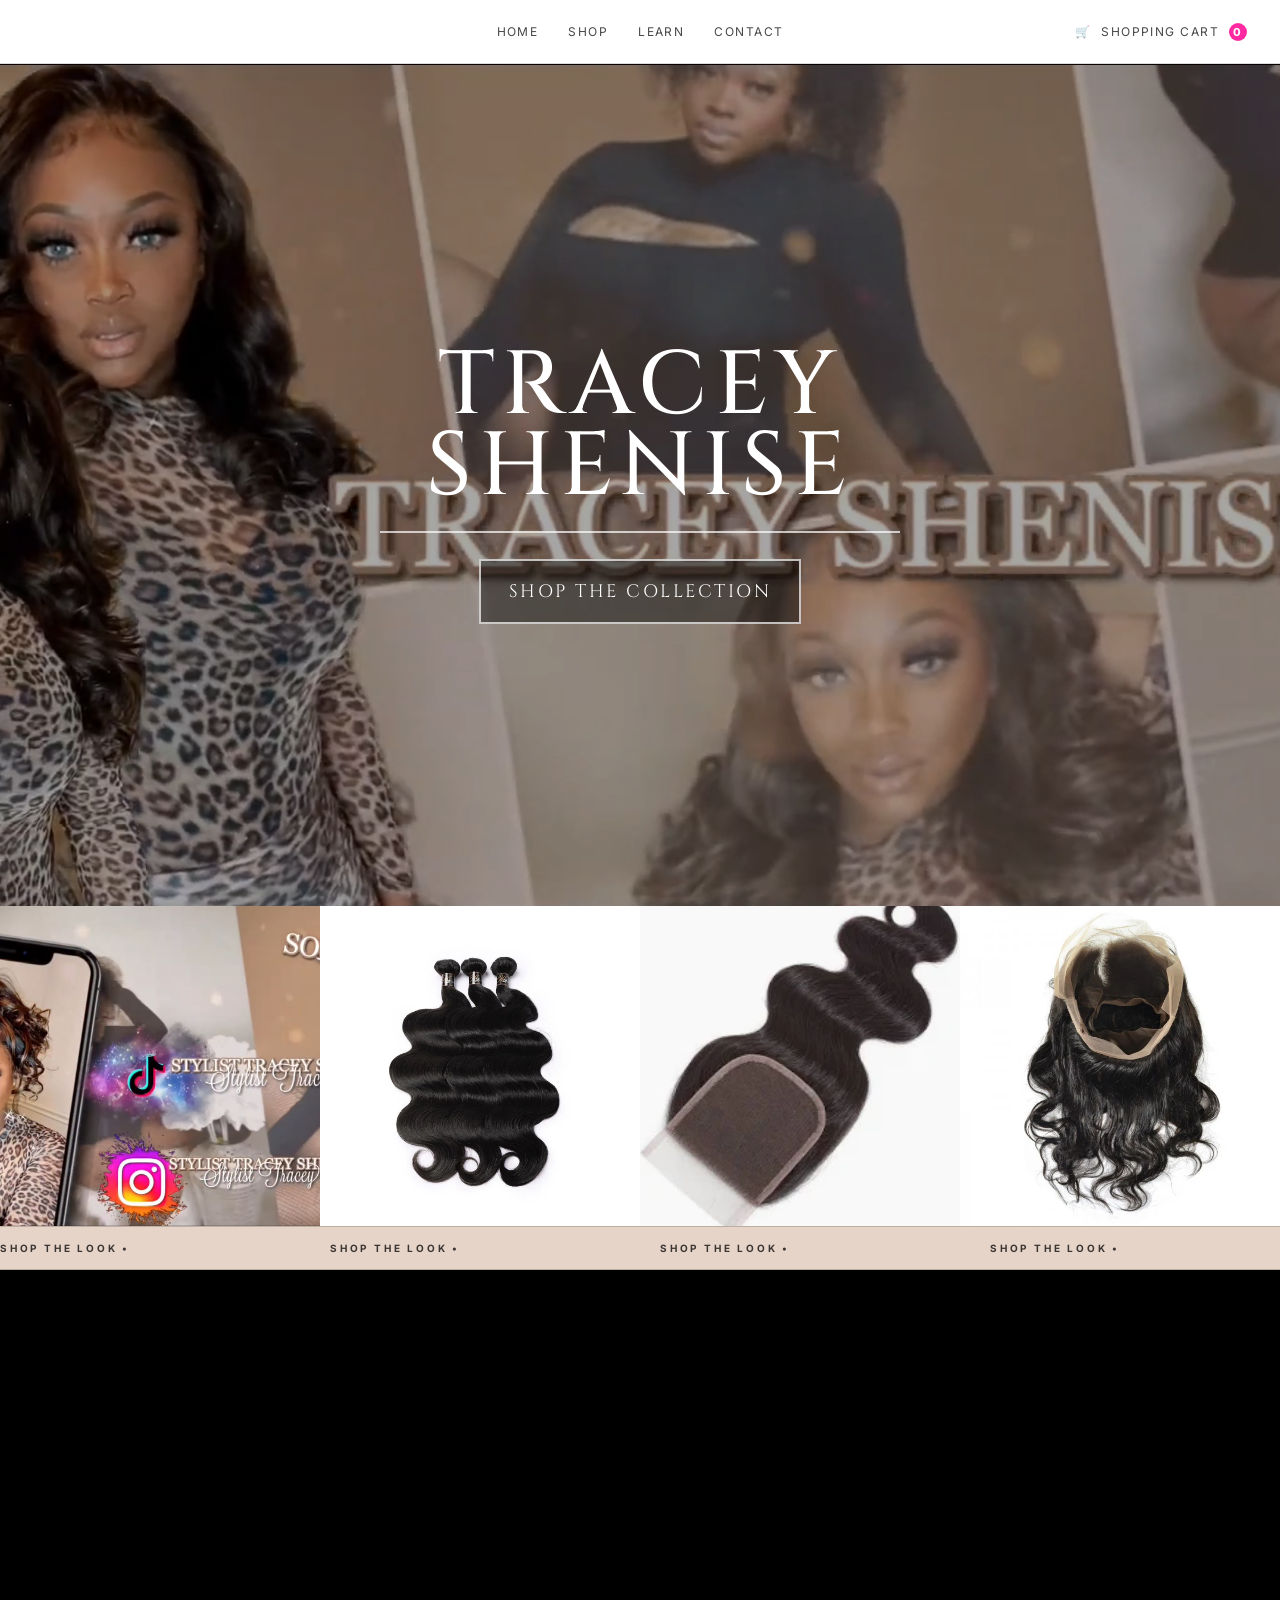
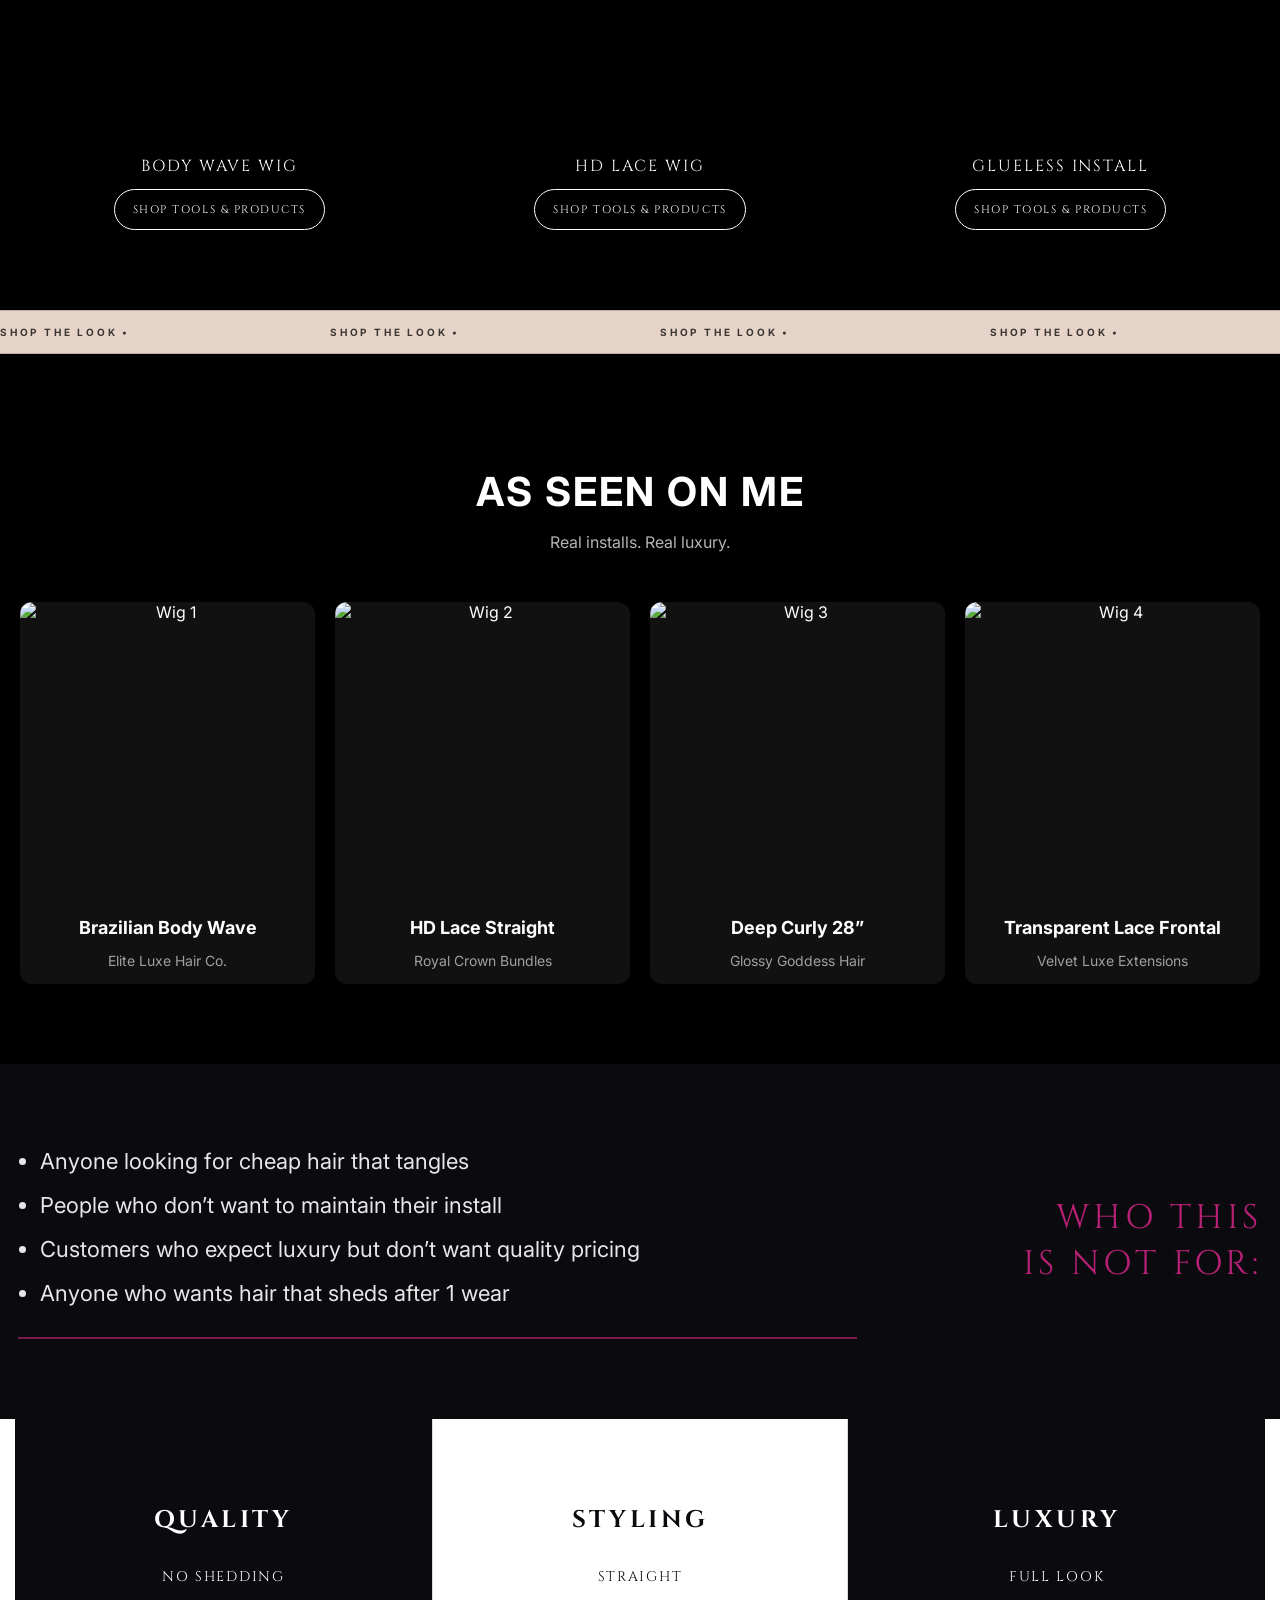
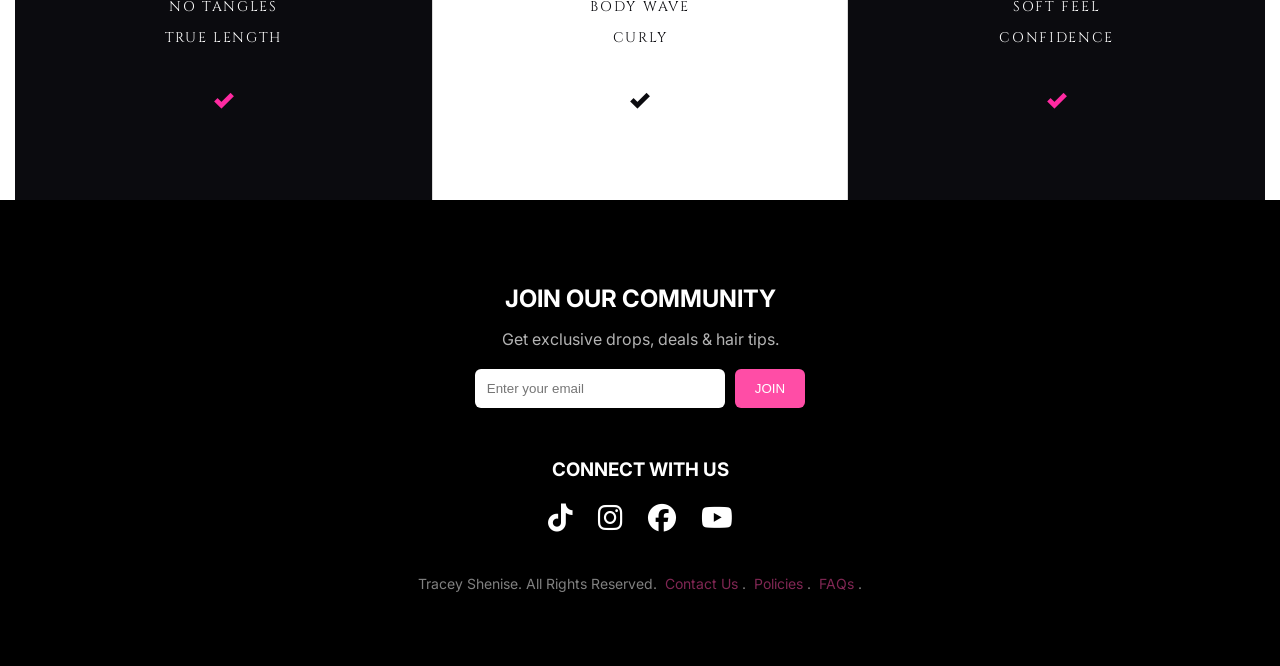
==== index.html @ 57e6d3df "Initial commit" ====
<!DOCTYPE html>
<html lang="en">
  <head>
    <meta charset="UTF-8" />
    <meta name="viewport" content="width=device-width, initial-scale=1.0" />
    <title>Tracey Shenise</title>

    <!-- Luxury fonts -->
    <link rel="preconnect" href="https://fonts.googleapis.com" />
    <link rel="preconnect" href="https://fonts.gstatic.com" crossorigin />
    <link
      href="https://fonts.googleapis.com/css2?family=Cinzel:wght@400;500;600;700&family=Inter:wght@300;400;500;600;700&display=swap"
      rel="stylesheet"
    />
    <link
      rel="stylesheet"
      href="https://cdnjs.cloudflare.com/ajax/libs/font-awesome/6.5.0/css/all.min.css"
    />

    <!-- IMPORTANT: make sure this matches your folder -->
    <link rel="stylesheet" href="css/styles.css" />
  </head>

  <body>
    <!-- TOP NAV -->
    <header class="topbar">
      <div class="topbar__inner">
        <div class="topbar__spacer"></div>

        <nav class="nav">
          <a href="#home">HOME</a>
          <a href="shop.html">SHOP</a>
          <a href="#learn">LEARN</a>
          <a href="#contact">CONTACT</a>
        </nav>

        <a class="cart" href="cart.html">
          <span class="cart__icon">🛒</span>
          <span>Shopping cart</span>
          <span class="cart__bubble">0</span>
        </a>
      </div>
    </header>

    <!-- HERO -->
    <section class="hero" id="home">
      <img class="hero__bg" src="images/hair1.jpg" alt="Tracey Shenise" />
      <div class="hero__overlay"></div>

      <div class="hero__content">
        <h1 class="hero__bigTitle">
          TRACEY<br />
          SHENISE
        </h1>

        <div class="hero__line"></div>

        <a class="hero__btn" href="shop.html">SHOP THE COLLECTION</a>
      </div>
    </section>

    <!-- ABOUT -->
<section class="about">
  <div class="about__collageGrid">

    <img src="images/ex1.png" />
    <img src="images/bundle.jpg" />
    <img src="images/closure.jpg" />
    <img src="images/wig.jpg" />

  </div>
</section>

    <!-- MARQUEE -->
    <div class="marqueeBar">
      <div class="marqueeBar__inner">
        <span>SHOP THE LOOK •</span>
        <span>SHOP THE LOOK •</span>
        <span>SHOP THE LOOK •</span>
        <span>SHOP THE LOOK •</span>
        <span>SHOP THE LOOK •</span>
        <span>SHOP THE LOOK •</span>
        <span>SHOP THE LOOK •</span>
        <span>SHOP THE LOOK •</span>
      </div>
    </div>

   <section class="tiktok">
  <div class="tiktok__inner">

    <!-- VIDEO 1 -->
    <div class="tiktok__card">
      <blockquote 
        class="tiktok-embed"
        cite="https://www.tiktok.com/@stylisttraceyshenise/video/7627658189122571533"
        data-video-id="7627658189122571533"
        style="max-width: 100%; min-width: 100%;">
      </blockquote>

      <div class="tiktok__overlay">
        <p class="tiktok__title">Body Wave Wig</p>
        <button class="tiktok__btn">SHOP TOOLS & PRODUCTS</button>
      </div>
    </div>

    <!-- VIDEO 2 -->
    <div class="tiktok__card">
      <blockquote 
        class="tiktok-embed"
        cite="https://www.tiktok.com/@stylisttraceyshenise/video/7599591665241705758"
        data-video-id="7599591665241705758"
        style="max-width: 100%; min-width: 100%;">
      </blockquote>

      <div class="tiktok__overlay">
        <p class="tiktok__title">HD Lace Wig</p>
        <button class="tiktok__btn">SHOP TOOLS & PRODUCTS</button>
      </div>
    </div>

    <!-- VIDEO 3 -->
    <div class="tiktok__card">
      <blockquote 
        class="tiktok-embed"
        cite="https://www.tiktok.com/@stylisttraceyshenise/video/7565628816840822071"
        data-video-id="7565628816840822071"
        style="max-width: 100%; min-width: 100%;">
      </blockquote>

      <div class="tiktok__overlay">
        <p class="tiktok__title">Glueless Install</p>
        <button class="tiktok__btn">SHOP TOOLS & PRODUCTS</button>
      </div>
    </div>

  </div>
</section>
    <!-- MARQUEE -->
    <div class="marqueeBar">
      <div class="marqueeBar__inner">
        <span>SHOP THE LOOK •</span>
        <span>SHOP THE LOOK •</span>
        <span>SHOP THE LOOK •</span>
        <span>SHOP THE LOOK •</span>
        <span>SHOP THE LOOK •</span>
        <span>SHOP THE LOOK •</span>
        <span>SHOP THE LOOK •</span>
        <span>SHOP THE LOOK •</span>
        <span>SHOP THE LOOK •</span>
      </div>
    </div>

    <!-- AS SEEN ON ME -->
<section class="seen" id="course">
  <div class="seen__inner">

    <div class="seen__header">
      <h2>AS SEEN ON ME</h2>
      <p>Real installs. Real luxury.</p>
    </div>

    <div class="seen__grid">

      <!-- SLOT 1 -->
      <div class="seen__card">
        <img src="https://images.unsplash.com/photo-1603575449292-1b2f5c1e0c62?q=80&w=800" alt="Wig 1" />
        <h3>Brazilian Body Wave</h3>
        <p>Elite Luxe Hair Co.</p>
      </div>

      <!-- SLOT 2 -->
      <div class="seen__card">
        <img src="https://images.unsplash.com/photo-1594824476967-48c8b964273f?q=80&w=800" alt="Wig 2" />
        <h3>HD Lace Straight</h3>
        <p>Royal Crown Bundles</p>
      </div>

      <!-- SLOT 3 -->
      <div class="seen__card">
        <img src="https://images.unsplash.com/photo-1616683693504-3ea7e9ad6fec?q=80&w=800" alt="Wig 3" />
        <h3>Deep Curly 28”</h3>
        <p>Glossy Goddess Hair</p>
      </div>

      <!-- SLOT 4 -->
      <div class="seen__card">
        <img src="https://images.unsplash.com/photo-1621784564114-6eea05b89863?q=80&w=800" alt="Wig 4" />
        <h3>Transparent Lace Frontal</h3>
        <p>Velvet Luxe Extensions</p>
      </div>

    </div>

  </div>
</section>

    <!-- WHO THIS IS NOT FOR -->
    <section class="who who--not">
      <div class="who__inner">
        <div class="who__content who__content--flip">
          <ul class="who__list">
            <li>Anyone looking for cheap hair that tangles</li>
            <li>People who don’t want to maintain their install</li>
            <li>Customers who expect luxury but don’t want quality pricing</li>
            <li>Anyone who wants hair that sheds after 1 wear</li>
          </ul>

          <div class="who__line"></div>
        </div>

        <div class="who__sideTitle who__sideTitle--right">
          <h3>WHO THIS<br />IS NOT FOR:</h3>
        </div>
      </div>
    </section>

    <!-- 3 COLUMN LEARN SECTION -->
    <section class="learn" id="learn">
      <div class="learn__inner">
        <div class="learn__col learn__col--dark">
          <h4>QUALITY</h4>
          <p>NO SHEDDING</p>
          <p>NO TANGLES</p>
          <p>TRUE LENGTH</p>
          <div class="learn__check">✓</div>
        </div>

        <div class="learn__col learn__col--light">
          <h4>STYLING</h4>
          <p>STRAIGHT</p>
          <p>BODY WAVE</p>
          <p>CURLY</p>
          <div class="learn__check learn__check--dark">✓</div>
        </div>

        <div class="learn__col learn__col--dark">
          <h4>LUXURY</h4>
          <p>FULL LOOK</p>
          <p>SOFT FEEL</p>
          <p>CONFIDENCE</p>
          <div class="learn__check">✓</div>
        </div>
      </div>
    </section>

   <!-- FOOTER -->
<footer class="footer" id="contact">
  <div class="footer__inner">

    <!-- JOIN COMMUNITY -->
    <div class="footer__community">
      <h3>JOIN OUR COMMUNITY</h3>
      <p>Get exclusive drops, deals & hair tips.</p>

      <form class="footer__form">
        <input type="email" placeholder="Enter your email" required />
        <button type="submit">JOIN</button>
      </form>
    </div>

    <!-- SOCIALS -->
    <div class="footer__socials">
      <h3>CONNECT WITH US</h3>

      <div class="footer__icons">
        <a href="#"><i class="fab fa-tiktok"></i></a>
        <a href="#"><i class="fab fa-instagram"></i></a>
        <a href="#"><i class="fab fa-facebook"></i></a>
        <a href="#"><i class="fab fa-youtube"></i></a>
      </div>
    </div>

    <!-- COPYRIGHT -->
<div class="footer__bottom">
  <p>
    Tracey Shenise. All Rights Reserved.
    <a href="#contact" class="footer__link">Contact Us</a>.
    <a href="#policies" class="footer__link">Policies</a>.
    <a href="#faqs" class="footer__link">FAQs</a>.
  </p>
</div>

  </div>
</footer>

    <script src="script.js"></script>
    <script async src="https://www.tiktok.com/embed.js"></script>
  </body>
</html>
---- css/styles.css ----
/* =========================================
   TRACEY SHENISE — FULL STYLES (MATCHED)
   Pink / Black / White
   ========================================= */

:root {
  --bg: #ffffff;
  --text: #0b0b0f;
  --muted: rgba(11, 11, 15, 0.72);

  --pink: #ff2aa1; /* Dark Pink */
  --pinkSoft: rgba(255, 42, 161, 0.12);

  --black: #0b0b0f;
  --line: rgba(11, 11, 15, 0.14);

  --max: 1250px;

  --serif: "Cinzel", serif;
  --sans: "Inter", system-ui, -apple-system, Segoe UI, Roboto, Arial;
}

/* =========================================
   RESET
   ========================================= */
* {
  box-sizing: border-box;
}

html,
body {
  margin: 0;
  padding: 0;
  background: var(--bg);
  color: var(--text);
  font-family: var(--sans);
  overflow-x: hidden;
}

img {
  width: 100%;
  height: 100%;
  display: block;
  object-fit: cover;
}

a {
  color: inherit;
  text-decoration: none;
}

/* =========================================
   TOP NAV (sticky)
   ========================================= */
.topbar {
  position: sticky;
  top: 0;
  z-index: 999;
  background: rgba(255, 255, 255, 0.92);
  backdrop-filter: blur(10px);
  border-bottom: 1px solid var(--line);
}

.topbar__inner {
  max-width: var(--max);
  margin: 0 auto;
  padding: 14px 18px;
  display: grid;
  grid-template-columns: 1fr auto 1fr;
  align-items: center;
  gap: 16px;
}

.topbar__spacer {
  height: 1px;
}

.nav {
  display: flex;
  gap: 26px;
  align-items: center;
  justify-content: center;

  font-size: 12px;
  letter-spacing: 0.12em;
  text-transform: uppercase;
  color: rgba(0, 0, 0, 0.72);
}

.nav a {
  position: relative;
  padding: 10px 2px;
  transition: 0.2s ease;
}

.nav a:hover {
  color: var(--pink);
}

.cart {
  justify-self: end;
  display: inline-flex;
  align-items: center;
  gap: 10px;

  font-size: 12px;
  letter-spacing: 0.12em;
  text-transform: uppercase;
  color: rgba(0, 0, 0, 0.72);
}

.cart__bubble {
  width: 18px;
  height: 18px;
  border-radius: 999px;
  background: var(--pink);
  color: #fff;

  display: inline-flex;
  align-items: center;
  justify-content: center;

  font-weight: 800;
  font-size: 11px;
}

/* =========================================
   HERO
   ========================================= */
.hero {
  position: relative;
  height: calc(100vh - 58px);
  min-height: 650px;
  overflow: hidden;
  background: #000;
}

.hero__bg {
  position: absolute;
  inset: 0;
  width: 100%;
  height: 100%;
}

.hero__overlay {
  position: absolute;
  inset: 0;
  background: rgba(0, 0, 0, 0.35);
}

.hero__content {
  position: relative;
  z-index: 3;
  max-width: var(--max);
  margin: 0 auto;
  padding: 90px 18px;
  height: 100%;

  display: flex;              /* FIX */
  flex-direction: column;     /* FIX */
  justify-content: center;    /* vertical center */
  align-items: center;        /* horizontal center */
  text-align: center;         /* center text */
}

.hero__smallTitle {
  margin: 0 0 10px;
  color: rgba(255, 255, 255, 0.92);
  font-family: var(--serif);
  letter-spacing: 0.16em;
  text-transform: uppercase;
  font-size: 20px;
}

.hero__bigTitle {
  margin: 0;
  font-family: var(--serif);
  font-weight: 500;
  color: #fff;
  letter-spacing: 0.08em;
  text-transform: uppercase;
  font-size: clamp(56px, 7vw, 130px);
  line-height: 0.9;
}

.hero__line {
  margin: 24px 0 26px;
  width: 520px;
  max-width: 100%;
  height: 2px;
  background: rgba(255, 255, 255, 0.7);
}

.hero__btn {
  display: inline-flex;
  width: fit-content;
  padding: 18px 28px;
  border: 2px solid rgba(255, 255, 255, 0.7);

  color: #fff;
  font-family: var(--serif);
  text-transform: uppercase;
  letter-spacing: 0.14em;
  font-size: 18px;

  transition: 0.2s ease;
  background: rgba(0, 0, 0, 0.45);
}

.hero__btn:hover {
  border-color: var(--pink);
  color: var(--pink);
}

/* =========================================
   ABOUT
   ========================================= */
.about {
  background: #fff;
  padding: 70px 18px;
}

.about__inner {
  max-width: var(--max);
  margin: 0 auto;

  display: grid;
  grid-template-columns: 1fr 1fr;
  gap: 45px;
  align-items: start;
}

.about__imageWrap {
  position: relative;
  min-height: 460px;
}

.about__img {
  border-radius: 2px;
  height: 100%;
  max-height: 520px;
}

.about__tag {
  position: absolute;
  bottom: 16px;
  left: 16px;
  background: rgba(0, 0, 0, 0.7);
  color: #fff;
  padding: 12px 14px;
  text-transform: uppercase;
  letter-spacing: 0.14em;
  font-family: var(--serif);
}

.about__tagTitle {
  margin: 0;
  font-size: 14px;
}

.about__tagSub {
  margin: 4px 0 0;
  font-size: 11px;
  opacity: 0.85;
}

.about__copy {
  font-size: 14px;
  line-height: 1.9;
  color: rgba(0, 0, 0, 0.75);
}

.about__bold {
  color: var(--black);
  font-weight: 700;
}

/* =========================================
   MARQUEE BAR (WORKING VERSION)
   ========================================= */
.marqueeBar {
  width: 100%;
  overflow: hidden;
  background: #e7d4c8;
  border-top: 1px solid rgba(0, 0, 0, 0.18);
  border-bottom: 1px solid rgba(0, 0, 0, 0.18);

  height: 44px;
  display: flex;
  align-items: center;
}

.marqueeBar__inner {
  display: flex;
  align-items: center;
  gap: 200px;
  white-space: nowrap;
  width: max-content;

  animation: marqueeMove 10s linear infinite;
}


.marqueeBar__inner span {
  font-family: var(--sans);
  font-size: 10px;
  font-weight: 700;
  letter-spacing: 0.28em;
  text-transform: uppercase;
  color: rgba(0, 0, 0, 0.75);
}

@keyframes marqueeMove {
  0% {
    transform: translateX(0);
  }
  100% {
    transform: translateX(-50%);
  }
}

/* =========================================
   YOUTUBE CAROUSEL (ts-carousel)
   ========================================= */
.tiktok {
  padding: 60px 18px;
  background: #000;
}

.tiktok__inner {
  display: grid;
  grid-template-columns: repeat(3, 1fr);
  gap: 18px;
}

/* CARD */
.tiktok__card {
  position: relative;
  height: 520px;
  overflow: hidden;
  border-radius: 16px;
}

/* VIDEO */
.tiktok__card video {
  width: 100%;
  height: 100%;
  object-fit: cover;
}

/* OVERLAY */
.tiktok__overlay {
  position: absolute;
  inset: 0;
  display: flex;
  flex-direction: column;
  justify-content: flex-end;
  align-items: center;
  padding: 20px;

  background: linear-gradient(
    to top,
    rgba(0,0,0,0.7),
    rgba(0,0,0,0.1)
  );
}

/* TITLE */
.tiktok__title {
  color: #fff;
  font-family: var(--serif);
  letter-spacing: 0.12em;
  text-transform: uppercase;
  margin-bottom: 12px;
  font-size: 16px;
}

/* BUTTON */
.tiktok__btn {
  padding: 12px 18px;
  border-radius: 999px;
  border: 1px solid #fff;
  background: rgba(0,0,0,0.5);
  color: #fff;

  font-family: var(--serif);
  letter-spacing: 0.14em;
  text-transform: uppercase;
  font-size: 11px;

  cursor: pointer;
  transition: 0.2s ease;
}

.tiktok__btn:hover {
  border-color: var(--pink);
  color: var(--pink);
}

.seen {
  padding: 80px 20px;
  background: #000;
  color: #fff;
  text-align: center;
}

.seen__header h2 {
  font-size: 40px;
  letter-spacing: 2px;
  margin-bottom: 10px;
}

.seen__header p {
  opacity: 0.7;
  margin-bottom: 50px;
}

.seen__grid {
  display: grid;
  grid-template-columns: repeat(4, 1fr);
  gap: 20px;
}

.seen__card {
  background: #111;
  border-radius: 12px;
  overflow: hidden;
  transition: transform 0.3s ease;
}

.seen__card:hover {
  transform: translateY(-8px);
}

.seen__card img {
  width: 100%;
  height: 300px;
  object-fit: cover;
}

.seen__card h3 {
  margin: 15px 0 5px;
  font-size: 18px;
}

.seen__card p {
  font-size: 14px;
  opacity: 0.6;
  margin-bottom: 15px;
}

/* Mobile */
@media (max-width: 900px) {
  .seen__grid {
    grid-template-columns: repeat(2, 1fr);
  }
}
/* =========================================
   WHO SECTIONS
   ========================================= */
.who {
  background: var(--black);
  color: #fff;
  padding: 70px 18px;
}

.who__inner {
  max-width: var(--max);
  margin: 0 auto;

  display: grid;
  grid-template-columns: 360px 1fr;
  gap: 45px;
  align-items: center;
}

.who__sideTitle h3 {
  margin: 0;
  font-family: var(--serif);
  font-weight: 400;
  text-transform: uppercase;
  letter-spacing: 0.12em;
  font-size: 34px;
  color: rgba(255, 42, 161, 0.7);
}

.who__sideTitle--right {
  text-align: right;
}

.who__content {
  position: relative;
  padding: 10px 0;
}

.who__bigLetter {
  position: absolute;
  left: -30px;
  top: -20px;
  font-family: var(--serif);
  font-size: 190px;
  line-height: 1;
  opacity: 0.1;
}

.who__list {
  margin: 0;
  padding-left: 22px;
  font-size: 22px;
  line-height: 1.55;
  color: rgba(255, 255, 255, 0.9);
}

.who__list li {
  margin-bottom: 10px;
}

.who__line {
  margin-top: 26px;
  width: 100%;
  height: 2px;
  background: rgba(255, 42, 161, 0.45);
}

/* Flip layout */
.who--not .who__inner {
  grid-template-columns: 1fr 360px;
}

/* =========================================
   3 COLUMN LEARN SECTION
   ========================================= */
.learn {
  background: #fff;
  padding: 0;
}

.learn__inner {
  max-width: var(--max);
  margin: 0 auto;
  display: grid;
  grid-template-columns: repeat(3, 1fr);
}

.learn__col {
  padding: 85px 18px;
  text-align: center;
}

.learn__col h4 {
  margin: 0 0 26px;
  font-family: var(--serif);
  letter-spacing: 0.14em;
  text-transform: uppercase;
  font-size: 24px;
}

.learn__col p {
  margin: 0;
  font-family: var(--serif);
  text-transform: uppercase;
  letter-spacing: 0.12em;
  font-size: 14px;
  line-height: 2.2;
}

.learn__check {
  margin-top: 30px;
  font-size: 26px;
  font-weight: 900;
  color: var(--pink);
}

.learn__col--dark {
  background: var(--black);
  color: #fff;
}

.learn__col--light {
  background: #fff;
  color: var(--black);
  border-left: 1px solid rgba(0, 0, 0, 0.14);
  border-right: 1px solid rgba(0, 0, 0, 0.14);
}

.learn__check--dark {
  color: var(--black);
}

/* =========================================
   FOOTER
   ========================================= */
.footer {
  background: #000;
  color: #fff;
  padding: 60px 20px;
}

.footer__inner {
  max-width: 1100px;
  margin: auto;
  text-align: center;
}

/* COMMUNITY */
.footer__community h3 {
  font-size: 24px;
  margin-bottom: 10px;
}

.footer__community p {
  opacity: 0.7;
  margin-bottom: 20px;
}

.footer__form {
  display: flex;
  justify-content: center;
  gap: 10px;
  margin-bottom: 50px;
}

.footer__form input {
  padding: 12px;
  width: 250px;
  border: none;
  outline: none;
  border-radius: 6px;
}

.footer__form button {
  padding: 12px 20px;
  border: none;
  background: #ff4da6;
  color: #fff;
  border-radius: 6px;
  cursor: pointer;
  transition: 0.3s;
}

.footer__form button:hover {
  background: #ff1a8c;
}

/* SOCIALS */
.footer__socials h3 {
  margin-bottom: 20px;
}

.footer__icons {
  display: flex;
  justify-content: center;
  gap: 25px;
  margin-bottom: 40px;
}

.footer__icons a {
  font-size: 28px;
  color: #fff;
  transition: 0.3s;
}

.footer__icons a:hover {
  color: #ff4da6;
  transform: scale(1.2);
}

/* BOTTOM */
.footer__bottom p {
  opacity: 0.5;
  font-size: 14px;
}

.footer__link {
  color: #ff4da6;
  text-decoration: none;
  margin: 0 4px;
  transition: 0.3s;
}

.footer__link:hover {
  text-decoration: underline;
  color: #ff1a8c;
}

/* MOBILE */
@media (max-width: 600px) {
  .footer__form {
    flex-direction: column;
  }

  .footer__form input {
    width: 100%;
  }
  
}


/* =========================================
   MOBILE
   ========================================= */
@media (max-width: 980px) {
  .nav {
    display: none;
  }

  .hero__content {
    padding: 60px 18px;
  }

  .about__inner {
    grid-template-columns: 1fr;
  }

  .who__inner {
    grid-template-columns: 1fr;
  }

  .who--not .who__inner {
    grid-template-columns: 1fr;
  }

  .who__sideTitle--right {
    text-align: left;
  }

  .learn__inner {
    grid-template-columns: 1fr;
  }

  .learn__col--light {
    border: none;
    border-top: 1px solid rgba(0, 0, 0, 0.14);
    border-bottom: 1px solid rgba(0, 0, 0, 0.14);
  }

  .footer__inner {
    flex-direction: column;
    align-items: flex-start;
  }

  .ts-carousel__viewport {
    height: 70vh;
    min-height: 520px;
  }
}

/* =========================================================
   SHOP PAGE ONLY (CLEAN + LUXURY)
   This ONLY affects shop.html because of .shopBody
   ========================================================= */

.shopBody {
  min-height: 100vh;
  display: flex;
  flex-direction: column;
}

/* Make footer sit at bottom with no gap */
.shopBody .shopHero,
.shopBody .shopPage {
  flex: 1;
}

/* Luxury hero */
.shopBody .shopHero {
  position: relative;
  padding: 90px 18px 60px;
  background: #fff;
  border-bottom: 1px solid rgba(0, 0, 0, 0.12);
  overflow: hidden;
}

.shopBody .shopHero::before {
  content: "";
  position: absolute;
  inset: 0;
 z-index: 0;
  background: radial-gradient(
      circle at top,
      rgba(255, 42, 161, 0.18),
      transparent 55%
    ),
    radial-gradient(circle at bottom, rgba(0, 0, 0, 0.06), transparent 60%);
  pointer-events: none;
}

.shopBody .shopHero__inner {
  position: relative;
  z-index: 2;
  max-width: var(--max);
  margin: 0 auto;
  text-align: center;
}

.shopBody .shopHero__mini {
  margin: 0 0 10px;
  font-size: 12px;
  font-weight: 700;
  letter-spacing: 0.26em;
  text-transform: uppercase;
  color: rgba(0, 0, 0, 0.55);
}

.shopBody .shopHero__title {
  margin: 0 0 14px;
  font-family: var(--serif);
  font-weight: 500;
  letter-spacing: 0.12em;
  text-transform: uppercase;
  font-size: clamp(34px, 4vw, 64px);
  line-height: 1.05;
}

.shopBody .shopHero__sub {
  margin: 0 auto;
  max-width: 720px;
  font-size: 14px;
  line-height: 1.9;
  color: rgba(0, 0, 0, 0.7);
}

/* Shop section */
.shopBody .shopPage {
  padding: 60px 18px 90px;
  background: linear-gradient(to bottom, #fff, rgba(255, 42, 161, 0.03));
}

.shopBody .shopPage__inner {
  max-width: var(--max);
  margin: 0 auto;
}

/* Grid */
.shopBody .shopPage__grid {
  display: grid;
  grid-template-columns: repeat(4, 1fr);
  gap: 18px;
}

/* Cards */
.shopBody .shopItem {
  border-radius: 18px;
  overflow: hidden;
  background: #fff;
  border: 1px solid rgba(0, 0, 0, 0.12);

  display: flex;
  flex-direction: column;

  transition: transform 0.25s ease, box-shadow 0.25s ease,
    border-color 0.25s ease;
}

.shopBody .shopItem:hover {
  transform: translateY(-8px);
  border-color: rgba(255, 42, 161, 0.35);
  box-shadow: 0 22px 55px rgba(0, 0, 0, 0.14);
}

/* Image area */
.shopBody .shopItem__img {
  width: 100%;
  height: 260px;
  object-fit: cover;

  /* if images missing, still looks luxury */
  background: radial-gradient(circle at top, rgba(255, 42, 161, 0.2), #000);
}

/* Body */
.shopBody .shopItem__body {
  padding: 22px 18px 24px;
  display: flex;
  flex-direction: column;
  gap: 10px;
}

.shopBody .shopItem__title {
  margin: 0;
  font-family: var(--serif);
  letter-spacing: 0.12em;
  text-transform: uppercase;
  font-size: 18px;
}

.shopBody .shopItem__desc {
  margin: 0;
  font-size: 12px;
  letter-spacing: 0.16em;
  text-transform: uppercase;
  color: rgba(0, 0, 0, 0.6);
}

/*search Bar*/
.shopSearch {
  text-align: center;
  margin-bottom: 20px;
}

.shopSearch input {
  width: 300px;
  max-width: 100%;
  padding: 12px;
  border-radius: 6px;
  border: none;
  outline: none;
}

/* Button */
.shopBody .shopItem__btn {
  margin-top: 10px;
  display: inline-flex;
  justify-content: center;
  align-items: center;

  padding: 14px 18px;
  border-radius: 999px;

  border: 1px solid rgba(0, 0, 0, 0.25);
  background: #fff;

  font-family: var(--serif);
  letter-spacing: 0.14em;
  text-transform: uppercase;
  font-size: 12px;

  transition: 0.2s ease;
}

.shopBody .shopItem__btn:hover {
  border-color: var(--pink);
  color: var(--pink);
}

/* Deal card */
.shopBody .shopItem--dark {
  background: var(--black);
  border-color: rgba(255, 255, 255, 0.14);
  justify-content: center;
}

.shopBody .shopItem--dark .shopItem__body {
  text-align: center;
  align-items: center;
}

.shopBody .shopItem__miniTop {
  margin: 0;
  color: rgba(255, 255, 255, 0.65);
  font-weight: 700;
  letter-spacing: 0.26em;
  text-transform: uppercase;
  font-size: 12px;
}

.shopBody .shopItem__dealTitle {
  margin: 6px 0 8px;
  font-family: var(--serif);
  letter-spacing: 0.16em;
  text-transform: uppercase;
  font-size: 42px;
  color: #fff;
}

.shopBody .shopItem__dealText {
  margin: 0;
  color: rgba(255, 255, 255, 0.72);
  line-height: 1.9;
  font-size: 14px;
  max-width: 280px;
}

.shopBody .shopItem__btn--light {
  border-color: rgba(255, 255, 255, 0.5);
  background: transparent;
  color: rgba(255, 255, 255, 0.9);
}

.shopBody .shopItem__btn--light:hover {
  border-color: var(--pink);
  color: var(--pink);
}

/* Responsive */
@media (max-width: 1100px) {
  .shopBody .shopPage__grid {
    grid-template-columns: repeat(2, 1fr);
  }
}

@media (max-width: 640px) {
  .shopBody .shopPage__grid {
    grid-template-columns: 1fr;
  }

  .shopBody .shopHero {
    padding: 70px 18px 50px;
  }
}

/* =========================================================
   PRODUCT PAGE
   ========================================================= */

.productPage {
  padding: 70px 18px 90px;
  background: linear-gradient(to bottom, #fff, rgba(255, 42, 161, 0.03));
}

.productPage__inner {
  max-width: var(--max);
  margin: 0 auto;

  display: grid;
  grid-template-columns: 1.1fr 0.9fr;
  gap: 36px;
  align-items: start;
}

.productPage__media {
  border-radius: 18px;
  overflow: hidden;
  border: 1px solid rgba(0, 0, 0, 0.12);
  background: #000;
}

.productPage__img {
  width: 100%;
  height: 620px;
  object-fit: cover;
  display: block;
  background: radial-gradient(circle at top, rgba(255, 42, 161, 0.2), #000);
}

.productPage__info {
  background: rgba(255, 255, 255, 0.85);
  border: 1px solid rgba(0, 0, 0, 0.12);
  border-radius: 18px;
  padding: 26px 22px;
  backdrop-filter: blur(10px);
}

.productPage__mini {
  margin: 0 0 10px;
  font-size: 12px;
  font-weight: 700;
  letter-spacing: 0.22em;
  text-transform: uppercase;
  color: rgba(0, 0, 0, 0.55);
}

.productPage__title {
  margin: 0 0 12px;
  font-family: var(--serif);
  font-weight: 500;
  letter-spacing: 0.12em;
  text-transform: uppercase;
  font-size: 34px;
  line-height: 1.1;
}

.productPage__price {
  margin: 0 0 16px;
  font-weight: 800;
  font-size: 20px;
  letter-spacing: 0.08em;
  color: var(--pink);
}

.productPage__desc {
  margin: 0 0 22px;
  color: rgba(0, 0, 0, 0.7);
  line-height: 1.9;
  font-size: 14px;
}

.productPage__options {
  display: grid;
  gap: 14px;
  margin-bottom: 22px;
}

.productOption label {
  display: block;
  font-size: 11px;
  letter-spacing: 0.18em;
  text-transform: uppercase;
  font-weight: 700;
  margin-bottom: 8px;
  color: rgba(0, 0, 0, 0.6);
}

.productOption select {
  width: 100%;
  padding: 14px 14px;
  border-radius: 14px;
  border: 1px solid rgba(0, 0, 0, 0.16);
  background: #fff;
  font-family: var(--sans);
  font-size: 14px;
  outline: none;
}

.productOption select:focus {
  border-color: rgba(255, 42, 161, 0.55);
  box-shadow: 0 0 0 4px rgba(255, 42, 161, 0.12);
}

.productPage__actions {
  display: flex;
  gap: 12px;
  align-items: center;
  margin-bottom: 22px;
}

.productCTA {
  flex: 1;
  padding: 15px 16px;
  border-radius: 999px;
  border: 1px solid var(--pink);
  background: var(--pink);
  color: #fff;

  font-family: var(--serif);
  letter-spacing: 0.14em;
  text-transform: uppercase;
  font-size: 12px;
  cursor: pointer;
  transition: 0.2s ease;
}

.productCTA:hover {
  background: #000;
  border-color: #000;
}

.productGhost {
  padding: 15px 16px;
  border-radius: 999px;
  border: 1px solid rgba(0, 0, 0, 0.18);
  background: transparent;

  font-family: var(--serif);
  letter-spacing: 0.14em;
  text-transform: uppercase;
  font-size: 12px;
  transition: 0.2s ease;
}

.productGhost:hover {
  border-color: var(--pink);
  color: var(--pink);
}

.productDetails {
  border-top: 1px solid rgba(0, 0, 0, 0.12);
  padding-top: 18px;
  display: grid;
  gap: 12px;
}

.productDetails__row {
  display: flex;
  justify-content: space-between;
  gap: 12px;
  font-size: 12px;
  letter-spacing: 0.12em;
  text-transform: uppercase;
  color: rgba(0, 0, 0, 0.62);
}

@media (max-width: 980px) {
  .productPage__inner {
    grid-template-columns: 1fr;
  }

  .productPage__img {
    height: 460px;
  }
}

/* =========================================================
   CART PAGE (Luxury)
   ========================================================= */

.cartBody {
  min-height: 100vh;
  display: flex;
  flex-direction: column;
}

.cartPage {
  flex: 1;
  padding: 70px 18px 90px;
  background: linear-gradient(to bottom, #fff, rgba(255, 42, 161, 0.03));
}

.cartPage__inner {
  max-width: var(--max);
  margin: 0 auto;
}

.cartHeader {
  text-align: center;
  margin-bottom: 40px;
}

.cartHeader__mini {
  margin: 0 0 10px;
  font-size: 12px;
  font-weight: 700;
  letter-spacing: 0.26em;
  text-transform: uppercase;
  color: rgba(0, 0, 0, 0.55);
}

.cartHeader__title {
  margin: 0 0 14px;
  font-family: var(--serif);
  font-weight: 500;
  letter-spacing: 0.12em;
  text-transform: uppercase;
  font-size: clamp(34px, 4vw, 64px);
  line-height: 1.05;
}

.cartHeader__sub {
  margin: 0 auto;
  max-width: 720px;
  font-size: 14px;
  line-height: 1.9;
  color: rgba(0, 0, 0, 0.7);
}

.cartGrid {
  display: grid;
  grid-template-columns: 1.4fr 0.6fr;
  gap: 22px;
  align-items: start;
}

.cartItems,
.cartSummary {
  background: #fff;
  border: 1px solid rgba(0, 0, 0, 0.12);
  border-radius: 18px;
  padding: 22px;
}

.cartItems__title,
.cartSummary__title {
  margin: 0 0 18px;
  font-family: var(--serif);
  letter-spacing: 0.14em;
  text-transform: uppercase;
  font-size: 16px;
}

.cartItem {
  display: grid;
  grid-template-columns: 92px 1fr auto;
  gap: 16px;
  align-items: center;
  padding: 16px 0;
  border-top: 1px solid rgba(0, 0, 0, 0.08);
}

.cartItem:first-child {
  border-top: none;
  padding-top: 0;
}

.cartItem__img {
  width: 92px;
  height: 92px;
  border-radius: 14px;
  object-fit: cover;
  background: radial-gradient(circle at top, rgba(255, 42, 161, 0.2), #000);
}

.cartItem__title {
  margin: 0 0 6px;
  font-family: var(--serif);
  letter-spacing: 0.12em;
  text-transform: uppercase;
  font-size: 14px;
}

.cartItem__price {
  margin: 0;
  font-weight: 900;
  font-size: 12px;
  letter-spacing: 0.12em;
  text-transform: uppercase;
  color: var(--pink);
}

.cartItem__total {
  font-family: var(--serif);
  font-size: 14px;
  letter-spacing: 0.12em;
  text-transform: uppercase;
  color: rgba(0, 0, 0, 0.75);
}

.cartItem__controls {
  margin-top: 12px;
  display: flex;
  align-items: center;
  gap: 10px;
  flex-wrap: wrap;
}

.qtyBtn {
  width: 38px;
  height: 38px;
  border-radius: 999px;
  border: 1px solid rgba(0, 0, 0, 0.2);
  background: #fff;
  cursor: pointer;
  transition: 0.2s ease;
}

.qtyBtn:hover {
  border-color: var(--pink);
  color: var(--pink);
}

.qtyNum {
  min-width: 26px;
  text-align: center;
  font-weight: 800;
}

.removeBtn {
  margin-left: 10px;
  border: none;
  background: transparent;
  cursor: pointer;

  font-family: var(--serif);
  font-size: 12px;
  letter-spacing: 0.14em;
  text-transform: uppercase;
  color: rgba(0, 0, 0, 0.55);
}

.removeBtn:hover {
  color: var(--pink);
}

.cartSummary__row {
  display: flex;
  justify-content: space-between;
  padding: 12px 0;
  border-top: 1px solid rgba(0, 0, 0, 0.08);

  font-size: 13px;
  letter-spacing: 0.06em;
  text-transform: uppercase;
  color: rgba(0, 0, 0, 0.7);
}

.cartSummary__row--total {
  font-weight: 900;
  color: #000;
}

.cartSummary__buttons {
  display: grid;
  gap: 10px;
  margin-top: 18px;
}

.cartBtn {
  padding: 14px 16px;
  border-radius: 999px;

  font-family: var(--serif);
  font-size: 12px;
  letter-spacing: 0.14em;
  text-transform: uppercase;

  cursor: pointer;
  transition: 0.2s ease;
}

.cartBtn--dark {
  border: 1px solid #000;
  background: #000;
  color: #fff;
}

.cartBtn--dark:hover {
  background: var(--pink);
  border-color: var(--pink);
}

.cartBtn--pink {
  border: 1px solid var(--pink);
  background: var(--pink);
  color: #fff;
}

.cartBtn--pink:hover {
  filter: brightness(0.95);
}

.cartBtn--ghost {
  border: 1px solid rgba(0, 0, 0, 0.2);
  background: #fff;
}

.cartBtn--ghost:hover {
  border-color: var(--pink);
  color: var(--pink);
}

.cartSummary__note {
  margin: 16px 0 0;
  font-size: 12px;
  line-height: 1.7;
  color: rgba(0, 0, 0, 0.55);
}

.cartEmpty {
  padding: 30px 0 10px;
  text-align: center;
  color: rgba(0, 0, 0, 0.65);
}

/* Responsive */
@media (max-width: 980px) {
  .cartGrid {
    grid-template-columns: 1fr;
  }

  .cartItem {
    grid-template-columns: 80px 1fr;
  }

  .cartItem__total {
    display: none;
  }
}

/* =========================================================
   SHOP TOAST (Added to cart)
   ========================================================= */
.tsToast {
  position: fixed;
  left: 50%;
  bottom: 26px;
  transform: translateX(-50%) translateY(30px);
  z-index: 99999;

  background: rgba(0, 0, 0, 0.78);
  border: 1px solid rgba(255, 255, 255, 0.18);
  backdrop-filter: blur(12px);

  color: rgba(255, 255, 255, 0.92);
  padding: 14px 18px;
  border-radius: 999px;

  font-family: var(--serif);
  font-size: 12px;
  letter-spacing: 0.14em;
  text-transform: uppercase;

  opacity: 0;
  pointer-events: none;

  transition: 0.25s ease;
}

.tsToast.show {
  opacity: 1;
  transform: translateX(-50%) translateY(0);
}

.about {
  padding: 0; /* remove section padding */
}

.about__collageGrid {
  width: 100%;
  margin: 0;

  display: grid;
  grid-template-columns: repeat(4, 1fr);
  gap: 0; /* optional: removes spacing between images */
}

/* FORCE ALL IMAGES SAME SIZE */
.about__collageGrid img {
  width: 100%;
  aspect-ratio: 1 / 1;
  object-fit: cover;
}

.about__collageGrid img:hover {
  transform: scale(1.05);
}
@media (max-width: 768px) {
  .about__collageGrid {
    grid-template-columns: repeat(2, 1fr);
  }
}

/* MOBILE RESPONSIVE FIXES */
* {
  box-sizing: border-box;
}

img,
video,
blockquote {
  max-width: 100%;
}

@media (max-width: 768px) {
  .topbar__inner {
    flex-direction: column;
    gap: 15px;
    padding: 15px;
  }

  .nav {
    display: flex;
    flex-wrap: wrap;
    justify-content: center;
    gap: 14px;
  }

  .nav a {
    font-size: 13px;
  }

  .cart {
    font-size: 13px;
  }

  .hero {
    min-height: 75vh;
  }

  .hero__bigTitle {
    font-size: clamp(48px, 16vw, 90px);
    text-align: center;
    line-height: 0.95;
  }

  .hero__content {
    padding: 0 20px;
    align-items: center;
    text-align: center;
  }

  .hero__btn {
    width: 100%;
    max-width: 280px;
    text-align: center;
  }

  .about__collageGrid {
    grid-template-columns: 1fr 1fr;
    gap: 10px;
    padding: 20px;
  }

  .tiktok__inner {
    grid-template-columns: 1fr;
    gap: 25px;
    padding: 30px 15px;
  }

  .tiktok__card {
    width: 100%;
    min-height: auto;
  }

  .seen__grid {
    grid-template-columns: 1fr;
    gap: 25px;
  }

  .seen__inner {
    padding: 40px 20px;
  }

  .who__inner,
  .who__content,
  .who__content--flip {
    flex-direction: column;
    text-align: center;
  }

  .who__sideTitle,
  .who__sideTitle--right {
    writing-mode: horizontal-tb;
    transform: none;
    text-align: center;
  }

  .who__sideTitle h3 {
    font-size: 32px;
  }

  .who__list {
    padding: 0 20px;
  }

  .learn__inner {
    grid-template-columns: 1fr;
  }

  .learn__col {
    min-height: 260px;
  }

  .footer__inner {
    flex-direction: column;
    text-align: center;
    gap: 35px;
    padding: 40px 20px;
  }

  .footer__form {
    flex-direction: column;
    width: 100%;
  }

  .footer__form input,
  .footer__form button {
    width: 100%;
  }

  .footer__icons {
    justify-content: center;
    flex-wrap: wrap;
  }

  .footer__bottom p {
    line-height: 1.8;
  }
}

@media (max-width: 480px) {
  .about__collageGrid {
    grid-template-columns: 1fr;
  }

  .hero__bigTitle {
    font-size: 52px;
  }

  .marqueeBar__inner span {
    font-size: 14px;
  }

  .seen__header h2 {
    font-size: 32px;
  }
}
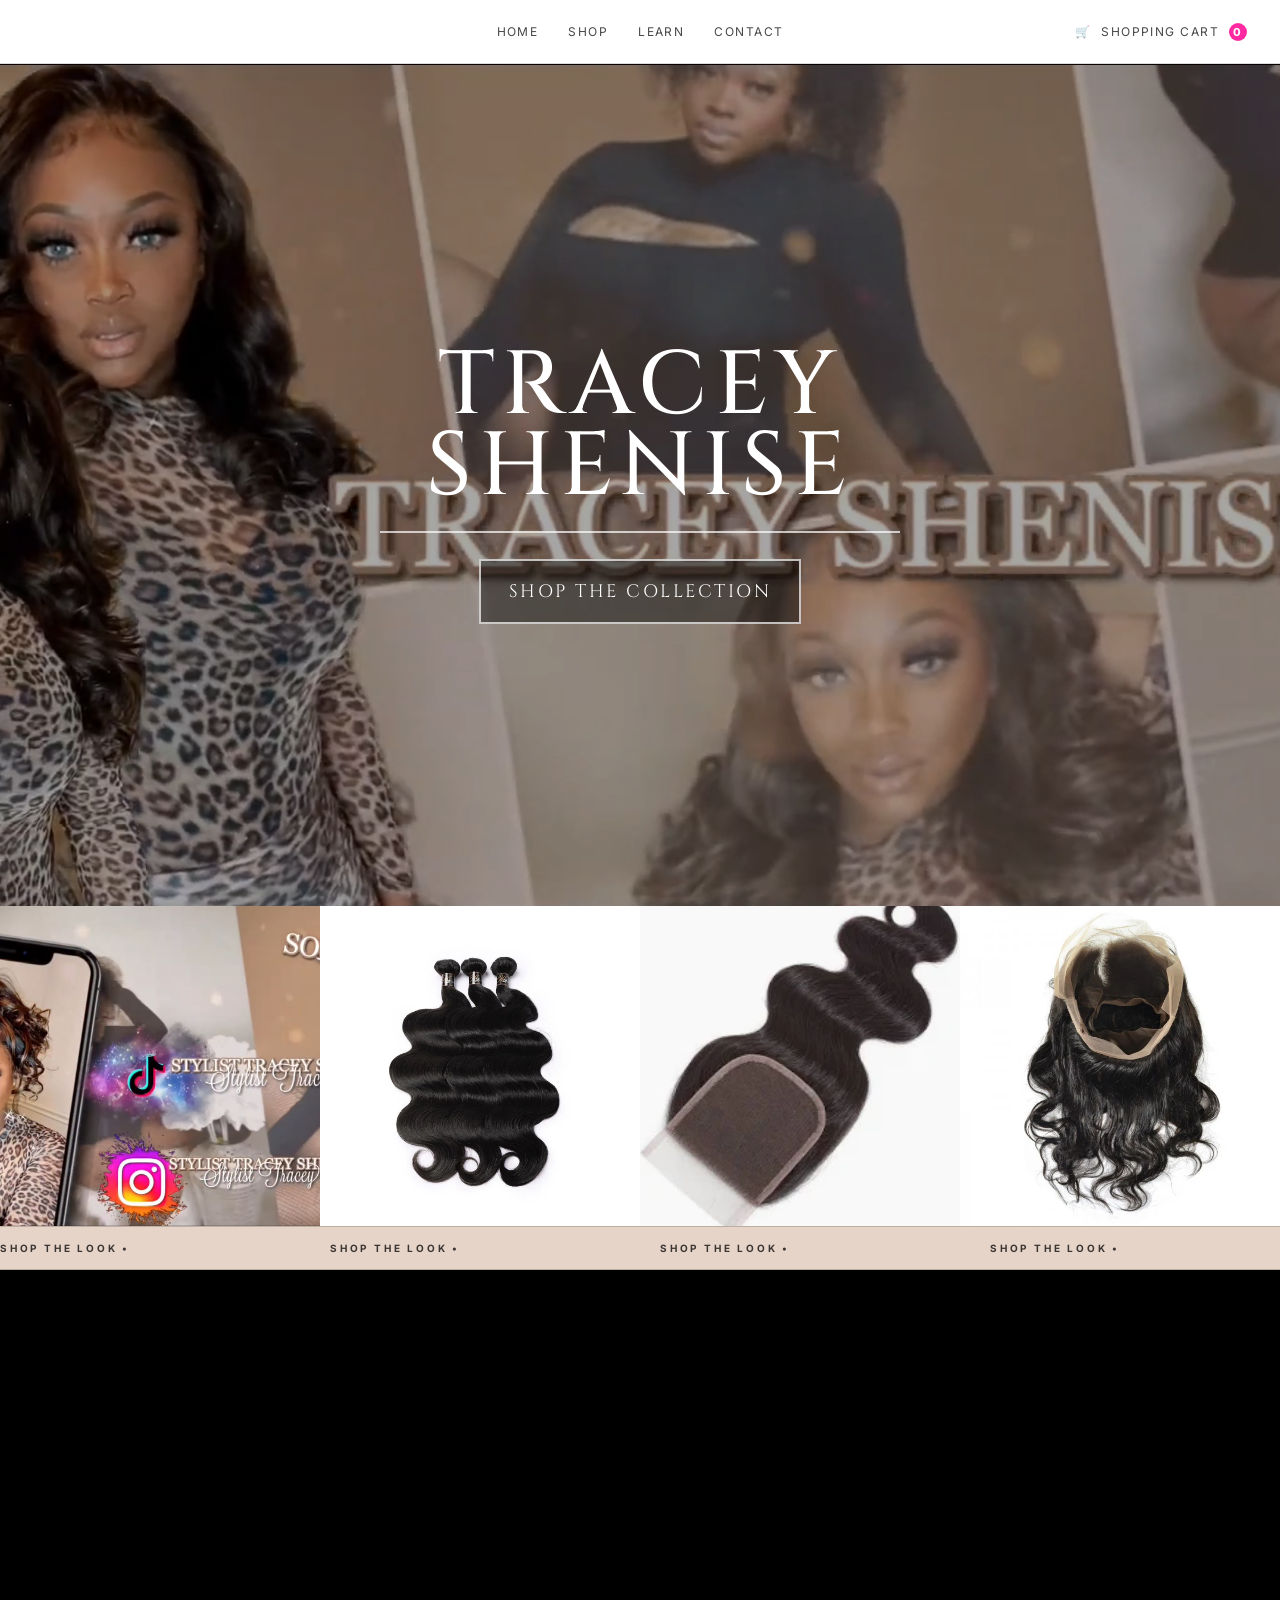
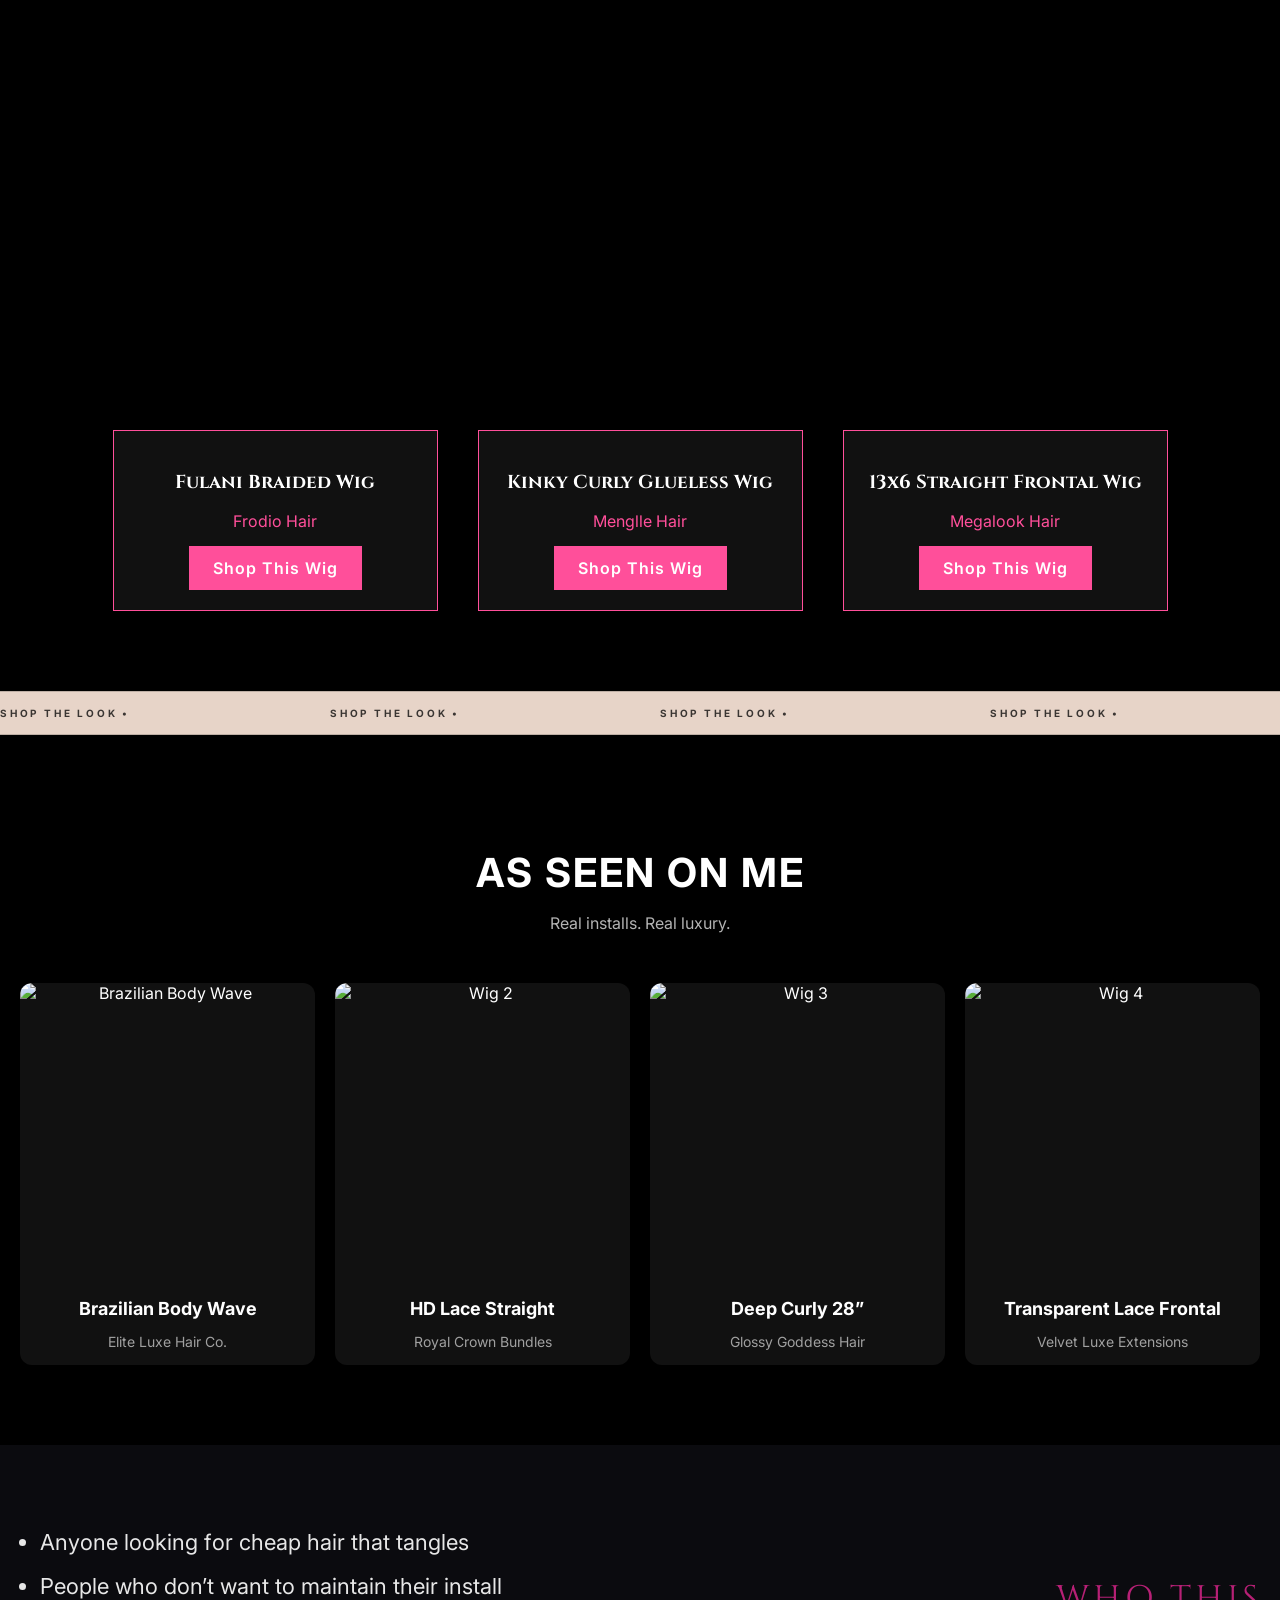
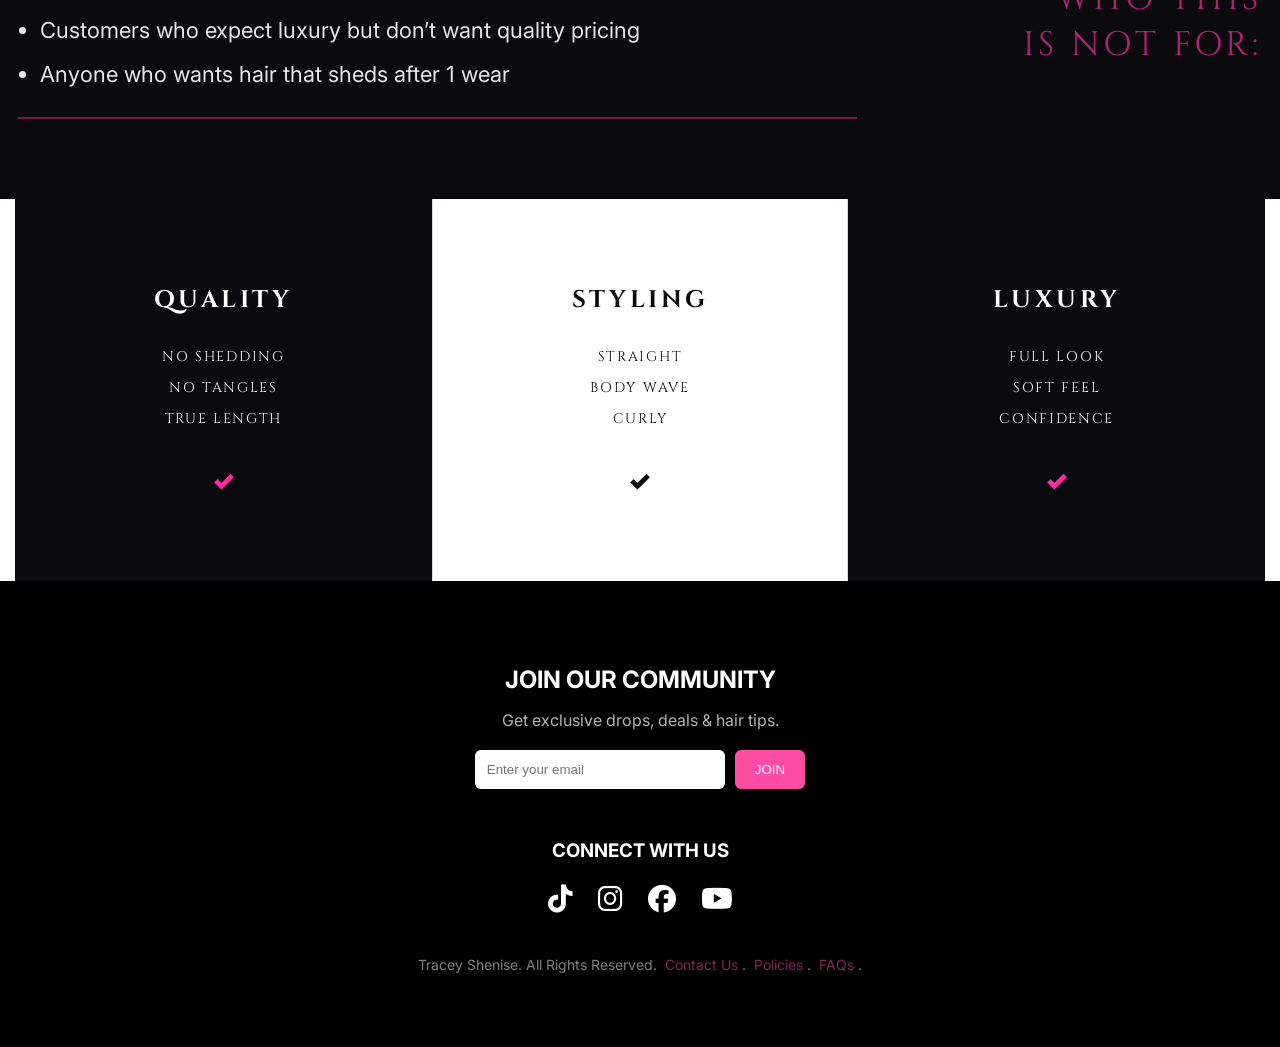
==== commit 7ccefce4: "Add TikTok Video links" ====
--- a/index.html
+++ b/index.html
@@ -17,8 +17,8 @@
       href="https://cdnjs.cloudflare.com/ajax/libs/font-awesome/6.5.0/css/all.min.css"
     />
 
-    <!-- IMPORTANT: make sure this matches your folder -->
-    <link rel="stylesheet" href="css/styles.css" />
+    <link rel="stylesheet" href="css/base.css" />
+    <link rel="stylesheet" href="css/home.css" />
   </head>
 
   <body>
@@ -85,53 +85,63 @@
       </div>
     </div>
 
-   <section class="tiktok">
-  <div class="tiktok__inner">
-
-    <!-- VIDEO 1 -->
-    <div class="tiktok__card">
-      <blockquote 
-        class="tiktok-embed"
-        cite="https://www.tiktok.com/@stylisttraceyshenise/video/7627658189122571533"
-        data-video-id="7627658189122571533"
-        style="max-width: 100%; min-width: 100%;">
-      </blockquote>
-
-      <div class="tiktok__overlay">
-        <p class="tiktok__title">Body Wave Wig</p>
-        <button class="tiktok__btn">SHOP TOOLS & PRODUCTS</button>
-      </div>
-    </div>
-
-    <!-- VIDEO 2 -->
-    <div class="tiktok__card">
-      <blockquote 
+   <section class="featuredTikToks">
+  <div class="featuredCard">
+    <div class="featuredCard__video">
+      <blockquote
         class="tiktok-embed"
         cite="https://www.tiktok.com/@stylisttraceyshenise/video/7599591665241705758"
         data-video-id="7599591665241705758"
-        style="max-width: 100%; min-width: 100%;">
+      >
+        <section></section>
       </blockquote>
-
-      <div class="tiktok__overlay">
-        <p class="tiktok__title">HD Lace Wig</p>
-        <button class="tiktok__btn">SHOP TOOLS & PRODUCTS</button>
-      </div>
-    </div>
-
-    <!-- VIDEO 3 -->
-    <div class="tiktok__card">
-      <blockquote 
+    </div>
+
+    <div class="featuredCard__info">
+      <h3>Fulani Braided Wig</h3>
+      <p>Frodio Hair</p>
+      <a href="shop.html" class="featuredCard__btn">Shop This Wig</a>
+    </div>
+  </div>
+
+  <div class="featuredCard">
+    <div class="featuredCard__video">
+      <blockquote
         class="tiktok-embed"
-        cite="https://www.tiktok.com/@stylisttraceyshenise/video/7565628816840822071"
-        data-video-id="7565628816840822071"
-        style="max-width: 100%; min-width: 100%;">
+        cite="https://www.tiktok.com/@stylisttraceyshenise/video/7598075999284137271"
+        data-video-id="7598075999284137271"
+      >
+        <section></section>
       </blockquote>
-
-      <div class="tiktok__overlay">
-        <p class="tiktok__title">Glueless Install</p>
-        <button class="tiktok__btn">SHOP TOOLS & PRODUCTS</button>
-      </div>
-    </div>
+    </div>
+
+    <div class="featuredCard__info">
+      <h3>Kinky Curly Glueless Wig</h3>
+      <p>Menglle Hair</p>
+      <a href="shop.html" class="featuredCard__btn">Shop This Wig</a>
+    </div>
+  </div>
+
+  <div class="featuredCard">
+    <div class="featuredCard__video">
+      <blockquote
+        class="tiktok-embed"
+        cite="https://www.tiktok.com/@stylisttraceyshenise/video/7651716341967097102"
+        data-video-id="7651716341967097102"
+      >
+        <section></section>
+      </blockquote>
+    </div>
+
+    <div class="featuredCard__info">
+      <h3>13x6 Straight Frontal Wig</h3>
+      <p>Megalook Hair</p>
+      <a href="shop.html" class="featuredCard__btn">Shop This Wig</a>
+    </div>
+  </div>
+</section>
+
+<script async src="https://www.tiktok.com/embed.js"></script>
 
   </div>
 </section>
@@ -163,7 +173,7 @@
 
       <!-- SLOT 1 -->
       <div class="seen__card">
-        <img src="https://images.unsplash.com/photo-1603575449292-1b2f5c1e0c62?q=80&w=800" alt="Wig 1" />
+        <img src="https://images.unsplash.com/photo-1524504388940-b1c1722653e1?auto=format&fit=crop&w=800&q=80" alt="Brazilian Body Wave">
         <h3>Brazilian Body Wave</h3>
         <p>Elite Luxe Hair Co.</p>
       </div>
--- a/css/base.css
+++ b/css/base.css
@@ -0,0 +1,285 @@
+/* =========================================
+   TRACEY SHENISE — BASE STYLES
+   Use on every page
+   ========================================= */
+
+:root {
+  --bg: #ffffff;
+  --text: #0b0b0f;
+  --muted: rgba(11, 11, 15, 0.72);
+
+  --pink: #ff2aa1; /* Dark Pink */
+  --pinkSoft: rgba(255, 42, 161, 0.12);
+
+  --black: #0b0b0f;
+  --line: rgba(11, 11, 15, 0.14);
+
+  --max: 1250px;
+
+  --serif: "Cinzel", serif;
+  --sans: "Inter", system-ui, -apple-system, Segoe UI, Roboto, Arial;
+}
+
+
+/* =========================================
+   RESET
+   ========================================= */
+* {
+  box-sizing: border-box;
+}
+
+html,
+body {
+  margin: 0;
+  padding: 0;
+  background: var(--bg);
+  color: var(--text);
+  font-family: var(--sans);
+  overflow-x: hidden;
+}
+
+img {
+  width: 100%;
+  height: 100%;
+  display: block;
+  object-fit: cover;
+}
+
+a {
+  color: inherit;
+  text-decoration: none;
+}
+
+
+/* =========================================
+   TOP NAV (sticky)
+   ========================================= */
+.topbar {
+  position: sticky;
+  top: 0;
+  z-index: 999;
+  background: rgba(255, 255, 255, 0.92);
+  backdrop-filter: blur(10px);
+  border-bottom: 1px solid var(--line);
+}
+
+.topbar__inner {
+  max-width: var(--max);
+  margin: 0 auto;
+  padding: 14px 18px;
+  display: grid;
+  grid-template-columns: 1fr auto 1fr;
+  align-items: center;
+  gap: 16px;
+}
+
+.topbar__spacer {
+  height: 1px;
+}
+
+.nav {
+  display: flex;
+  gap: 26px;
+  align-items: center;
+  justify-content: center;
+
+  font-size: 12px;
+  letter-spacing: 0.12em;
+  text-transform: uppercase;
+  color: rgba(0, 0, 0, 0.72);
+}
+
+.nav a {
+  position: relative;
+  padding: 10px 2px;
+  transition: 0.2s ease;
+}
+
+.nav a:hover {
+  color: var(--pink);
+}
+
+.cart {
+  justify-self: end;
+  display: inline-flex;
+  align-items: center;
+  gap: 10px;
+
+  font-size: 12px;
+  letter-spacing: 0.12em;
+  text-transform: uppercase;
+  color: rgba(0, 0, 0, 0.72);
+}
+
+.cart__bubble {
+  width: 18px;
+  height: 18px;
+  border-radius: 999px;
+  background: var(--pink);
+  color: #fff;
+
+  display: inline-flex;
+  align-items: center;
+  justify-content: center;
+
+  font-weight: 800;
+  font-size: 11px;
+}
+
+
+/* =========================================
+   FOOTER
+   ========================================= */
+.footer {
+  background: #000;
+  color: #fff;
+  padding: 60px 20px;
+}
+
+.footer__inner {
+  max-width: 1100px;
+  margin: auto;
+  text-align: center;
+}
+
+/* COMMUNITY */
+.footer__community h3 {
+  font-size: 24px;
+  margin-bottom: 10px;
+}
+
+.footer__community p {
+  opacity: 0.7;
+  margin-bottom: 20px;
+}
+
+.footer__form {
+  display: flex;
+  justify-content: center;
+  gap: 10px;
+  margin-bottom: 50px;
+}
+
+.footer__form input {
+  padding: 12px;
+  width: 250px;
+  border: none;
+  outline: none;
+  border-radius: 6px;
+}
+
+.footer__form button {
+  padding: 12px 20px;
+  border: none;
+  background: #ff4da6;
+  color: #fff;
+  border-radius: 6px;
+  cursor: pointer;
+  transition: 0.3s;
+}
+
+.footer__form button:hover {
+  background: #ff1a8c;
+}
+
+/* SOCIALS */
+.footer__socials h3 {
+  margin-bottom: 20px;
+}
+
+.footer__icons {
+  display: flex;
+  justify-content: center;
+  gap: 25px;
+  margin-bottom: 40px;
+}
+
+.footer__icons a {
+  font-size: 28px;
+  color: #fff;
+  transition: 0.3s;
+}
+
+.footer__icons a:hover {
+  color: #ff4da6;
+  transform: scale(1.2);
+}
+
+/* BOTTOM */
+.footer__bottom p {
+  opacity: 0.5;
+  font-size: 14px;
+}
+
+.footer__link {
+  color: #ff4da6;
+  text-decoration: none;
+  margin: 0 4px;
+  transition: 0.3s;
+}
+
+.footer__link:hover {
+  text-decoration: underline;
+  color: #ff1a8c;
+}
+
+/* MOBILE */
+@media (max-width: 600px) {
+  .footer__form {
+    flex-direction: column;
+  }
+
+  .footer__form input {
+    width: 100%;
+  }
+  
+}
+
+
+/* Shared mobile nav/footer */
+@media (max-width: 768px) {
+  .topbar__inner {
+    display: flex;
+    flex-direction: column;
+    gap: 15px;
+    padding: 15px;
+  }
+
+  .nav {
+    display: flex;
+    flex-wrap: wrap;
+    justify-content: center;
+    gap: 14px;
+  }
+
+  .nav a,
+  .cart {
+    font-size: 13px;
+  }
+
+  .footer__inner {
+    flex-direction: column;
+    text-align: center;
+    gap: 35px;
+    padding: 40px 20px;
+  }
+
+  .footer__form {
+    flex-direction: column;
+    width: 100%;
+  }
+
+  .footer__form input,
+  .footer__form button {
+    width: 100%;
+  }
+
+  .footer__icons {
+    justify-content: center;
+    flex-wrap: wrap;
+  }
+
+  .footer__bottom p {
+    line-height: 1.8;
+  }
+}
--- a/css/home.css
+++ b/css/home.css
@@ -0,0 +1,713 @@
+/* =========================================
+   TRACEY SHENISE — HOME PAGE STYLES
+   Use only on index.html
+   ========================================= */
+
+/* =========================================
+   HERO
+   ========================================= */
+.hero {
+  position: relative;
+  height: calc(100vh - 58px);
+  min-height: 650px;
+  overflow: hidden;
+  background: #000;
+}
+
+.hero__bg {
+  position: absolute;
+  inset: 0;
+  width: 100%;
+  height: 100%;
+}
+
+.hero__overlay {
+  position: absolute;
+  inset: 0;
+  background: rgba(0, 0, 0, 0.35);
+}
+
+.hero__content {
+  position: relative;
+  z-index: 3;
+  max-width: var(--max);
+  margin: 0 auto;
+  padding: 90px 18px;
+  height: 100%;
+
+  display: flex;              /* FIX */
+  flex-direction: column;     /* FIX */
+  justify-content: center;    /* vertical center */
+  align-items: center;        /* horizontal center */
+  text-align: center;         /* center text */
+}
+
+.hero__smallTitle {
+  margin: 0 0 10px;
+  color: rgba(255, 255, 255, 0.92);
+  font-family: var(--serif);
+  letter-spacing: 0.16em;
+  text-transform: uppercase;
+  font-size: 20px;
+}
+
+.hero__bigTitle {
+  margin: 0;
+  font-family: var(--serif);
+  font-weight: 500;
+  color: #fff;
+  letter-spacing: 0.08em;
+  text-transform: uppercase;
+  font-size: clamp(56px, 7vw, 130px);
+  line-height: 0.9;
+}
+
+.hero__line {
+  margin: 24px 0 26px;
+  width: 520px;
+  max-width: 100%;
+  height: 2px;
+  background: rgba(255, 255, 255, 0.7);
+}
+
+.hero__btn {
+  display: inline-flex;
+  width: fit-content;
+  padding: 18px 28px;
+  border: 2px solid rgba(255, 255, 255, 0.7);
+
+  color: #fff;
+  font-family: var(--serif);
+  text-transform: uppercase;
+  letter-spacing: 0.14em;
+  font-size: 18px;
+
+  transition: 0.2s ease;
+  background: rgba(0, 0, 0, 0.45);
+}
+
+.hero__btn:hover {
+  border-color: var(--pink);
+  color: var(--pink);
+}
+
+
+/* =========================================
+   ABOUT
+   ========================================= */
+.about {
+  background: #fff;
+  padding: 70px 18px;
+}
+
+.about__inner {
+  max-width: var(--max);
+  margin: 0 auto;
+
+  display: grid;
+  grid-template-columns: 1fr 1fr;
+  gap: 45px;
+  align-items: start;
+}
+
+.about__imageWrap {
+  position: relative;
+  min-height: 460px;
+}
+
+.about__img {
+  border-radius: 2px;
+  height: 100%;
+  max-height: 520px;
+}
+
+.about__tag {
+  position: absolute;
+  bottom: 16px;
+  left: 16px;
+  background: rgba(0, 0, 0, 0.7);
+  color: #fff;
+  padding: 12px 14px;
+  text-transform: uppercase;
+  letter-spacing: 0.14em;
+  font-family: var(--serif);
+}
+
+.about__tagTitle {
+  margin: 0;
+  font-size: 14px;
+}
+
+.about__tagSub {
+  margin: 4px 0 0;
+  font-size: 11px;
+  opacity: 0.85;
+}
+
+.about__copy {
+  font-size: 14px;
+  line-height: 1.9;
+  color: rgba(0, 0, 0, 0.75);
+}
+
+.about__bold {
+  color: var(--black);
+  font-weight: 700;
+}
+
+
+/* =========================================
+   MARQUEE BAR (WORKING VERSION)
+   ========================================= */
+.marqueeBar {
+  width: 100%;
+  overflow: hidden;
+  background: #e7d4c8;
+  border-top: 1px solid rgba(0, 0, 0, 0.18);
+  border-bottom: 1px solid rgba(0, 0, 0, 0.18);
+
+  height: 44px;
+  display: flex;
+  align-items: center;
+}
+
+.marqueeBar__inner {
+  display: flex;
+  align-items: center;
+  gap: 200px;
+  white-space: nowrap;
+  width: max-content;
+
+  animation: marqueeMove 10s linear infinite;
+}
+
+
+.marqueeBar__inner span {
+  font-family: var(--sans);
+  font-size: 10px;
+  font-weight: 700;
+  letter-spacing: 0.28em;
+  text-transform: uppercase;
+  color: rgba(0, 0, 0, 0.75);
+}
+
+@keyframes marqueeMove {
+  0% {
+    transform: translateX(0);
+  }
+  100% {
+    transform: translateX(-50%);
+  }
+}
+
+
+/* =========================================
+   YOUTUBE CAROUSEL (ts-carousel)
+   ========================================= */
+.tiktok {
+  padding: 60px 18px;
+  background: #000;
+}
+
+.tiktok__inner {
+  display: grid;
+  grid-template-columns: repeat(3, 1fr);
+  gap: 18px;
+}
+
+/* CARD */
+.tiktok__card {
+  position: relative;
+  height: 520px;
+  overflow: hidden;
+  border-radius: 16px;
+}
+
+/* VIDEO */
+.tiktok__card video {
+  width: 100%;
+  height: 100%;
+  object-fit: cover;
+}
+
+/* OVERLAY */
+.tiktok__overlay {
+  position: absolute;
+  inset: 0;
+  display: flex;
+  flex-direction: column;
+  justify-content: flex-end;
+  align-items: center;
+  padding: 20px;
+
+  background: linear-gradient(
+    to top,
+    rgba(0,0,0,0.7),
+    rgba(0,0,0,0.1)
+  );
+}
+
+/* TITLE */
+.tiktok__title {
+  color: #fff;
+  font-family: var(--serif);
+  letter-spacing: 0.12em;
+  text-transform: uppercase;
+  margin-bottom: 12px;
+  font-size: 16px;
+}
+
+/* BUTTON */
+.tiktok__btn {
+  padding: 12px 18px;
+  border-radius: 999px;
+  border: 1px solid #fff;
+  background: rgba(0,0,0,0.5);
+  color: #fff;
+
+  font-family: var(--serif);
+  letter-spacing: 0.14em;
+  text-transform: uppercase;
+  font-size: 11px;
+
+  cursor: pointer;
+  transition: 0.2s ease;
+}
+
+.tiktok__btn:hover {
+  border-color: var(--pink);
+  color: var(--pink);
+}
+
+.seen {
+  padding: 80px 20px;
+  background: #000;
+  color: #fff;
+  text-align: center;
+}
+
+.seen__header h2 {
+  font-size: 40px;
+  letter-spacing: 2px;
+  margin-bottom: 10px;
+}
+
+.seen__header p {
+  opacity: 0.7;
+  margin-bottom: 50px;
+}
+
+.seen__grid {
+  display: grid;
+  grid-template-columns: repeat(4, 1fr);
+  gap: 20px;
+}
+
+.seen__card {
+  background: #111;
+  border-radius: 12px;
+  overflow: hidden;
+  transition: transform 0.3s ease;
+}
+
+.seen__card:hover {
+  transform: translateY(-8px);
+}
+
+.seen__card img {
+  width: 100%;
+  height: 300px;
+  object-fit: cover;
+}
+
+.seen__card h3 {
+  margin: 15px 0 5px;
+  font-size: 18px;
+}
+
+.seen__card p {
+  font-size: 14px;
+  opacity: 0.6;
+  margin-bottom: 15px;
+}
+
+/* Mobile */
+@media (max-width: 900px) {
+  .seen__grid {
+    grid-template-columns: repeat(2, 1fr);
+  }
+}
+
+
+/* =========================================
+   WHO SECTIONS
+   ========================================= */
+.who {
+  background: var(--black);
+  color: #fff;
+  padding: 70px 18px;
+}
+
+.who__inner {
+  max-width: var(--max);
+  margin: 0 auto;
+
+  display: grid;
+  grid-template-columns: 360px 1fr;
+  gap: 45px;
+  align-items: center;
+}
+
+.who__sideTitle h3 {
+  margin: 0;
+  font-family: var(--serif);
+  font-weight: 400;
+  text-transform: uppercase;
+  letter-spacing: 0.12em;
+  font-size: 34px;
+  color: rgba(255, 42, 161, 0.7);
+}
+
+.who__sideTitle--right {
+  text-align: right;
+}
+
+.who__content {
+  position: relative;
+  padding: 10px 0;
+}
+
+.who__bigLetter {
+  position: absolute;
+  left: -30px;
+  top: -20px;
+  font-family: var(--serif);
+  font-size: 190px;
+  line-height: 1;
+  opacity: 0.1;
+}
+
+.who__list {
+  margin: 0;
+  padding-left: 22px;
+  font-size: 22px;
+  line-height: 1.55;
+  color: rgba(255, 255, 255, 0.9);
+}
+
+.who__list li {
+  margin-bottom: 10px;
+}
+
+.who__line {
+  margin-top: 26px;
+  width: 100%;
+  height: 2px;
+  background: rgba(255, 42, 161, 0.45);
+}
+
+/* Flip layout */
+.who--not .who__inner {
+  grid-template-columns: 1fr 360px;
+}
+
+
+/* =========================================
+   3 COLUMN LEARN SECTION
+   ========================================= */
+.learn {
+  background: #fff;
+  padding: 0;
+}
+
+.learn__inner {
+  max-width: var(--max);
+  margin: 0 auto;
+  display: grid;
+  grid-template-columns: repeat(3, 1fr);
+}
+
+.learn__col {
+  padding: 85px 18px;
+  text-align: center;
+}
+
+.learn__col h4 {
+  margin: 0 0 26px;
+  font-family: var(--serif);
+  letter-spacing: 0.14em;
+  text-transform: uppercase;
+  font-size: 24px;
+}
+
+.learn__col p {
+  margin: 0;
+  font-family: var(--serif);
+  text-transform: uppercase;
+  letter-spacing: 0.12em;
+  font-size: 14px;
+  line-height: 2.2;
+}
+
+.learn__check {
+  margin-top: 30px;
+  font-size: 26px;
+  font-weight: 900;
+  color: var(--pink);
+}
+
+.learn__col--dark {
+  background: var(--black);
+  color: #fff;
+}
+
+.learn__col--light {
+  background: #fff;
+  color: var(--black);
+  border-left: 1px solid rgba(0, 0, 0, 0.14);
+  border-right: 1px solid rgba(0, 0, 0, 0.14);
+}
+
+.learn__check--dark {
+  color: var(--black);
+}
+
+
+.about {
+  padding: 0; /* remove section padding */
+}
+
+.about__collageGrid {
+  width: 100%;
+  margin: 0;
+
+  display: grid;
+  grid-template-columns: repeat(4, 1fr);
+  gap: 0; /* optional: removes spacing between images */
+}
+
+/* FORCE ALL IMAGES SAME SIZE */
+.about__collageGrid img {
+  width: 100%;
+  aspect-ratio: 1 / 1;
+  object-fit: cover;
+}
+
+.about__collageGrid img:hover {
+  transform: scale(1.05);
+}
+@media (max-width: 768px) {
+  .about__collageGrid {
+    grid-template-columns: repeat(2, 1fr);
+  }
+}
+
+
+/* HOME MOBILE FIXES */
+@media (max-width: 980px) {
+  .hero__content {
+    padding: 60px 18px;
+  }
+
+  .about__inner {
+    grid-template-columns: 1fr;
+  }
+
+  .who__inner,
+  .who--not .who__inner {
+    grid-template-columns: 1fr;
+  }
+
+  .who__sideTitle--right {
+    text-align: left;
+  }
+
+  .learn__inner {
+    grid-template-columns: 1fr;
+  }
+
+  .learn__col--light {
+    border: none;
+    border-top: 1px solid rgba(0, 0, 0, 0.14);
+    border-bottom: 1px solid rgba(0, 0, 0, 0.14);
+  }
+}
+
+@media (max-width: 768px) {
+  .hero {
+    min-height: 75vh;
+  }
+
+  .hero__bigTitle {
+    font-size: clamp(48px, 16vw, 90px);
+    text-align: center;
+    line-height: 0.95;
+  }
+
+  .hero__content {
+    padding: 0 20px;
+    align-items: center;
+    text-align: center;
+  }
+
+  .hero__btn {
+    width: 100%;
+    max-width: 280px;
+    text-align: center;
+    justify-content: center;
+  }
+
+  .about__collageGrid {
+    grid-template-columns: 1fr 1fr;
+    gap: 10px;
+    padding: 20px;
+  }
+
+  .tiktok__inner {
+    grid-template-columns: 1fr;
+    gap: 25px;
+    padding: 30px 15px;
+  }
+
+  .tiktok__card {
+    width: 100%;
+    min-height: auto;
+  }
+
+  .seen__grid {
+    grid-template-columns: 1fr;
+    gap: 25px;
+  }
+
+  .seen__inner {
+    padding: 40px 20px;
+  }
+
+  .who__inner,
+  .who__content,
+  .who__content--flip {
+    flex-direction: column;
+    text-align: center;
+  }
+
+  .who__sideTitle,
+  .who__sideTitle--right {
+    writing-mode: horizontal-tb;
+    transform: none;
+    text-align: center;
+  }
+
+  .who__sideTitle h3 {
+    font-size: 32px;
+  }
+
+  .who__list {
+    padding: 0 20px;
+  }
+
+  .learn__inner {
+    grid-template-columns: 1fr;
+  }
+
+  .learn__col {
+    min-height: 260px;
+  }
+}
+
+@media (max-width: 480px) {
+  .about__collageGrid {
+    grid-template-columns: 1fr;
+  }
+
+  .hero__bigTitle {
+    font-size: 52px;
+  }
+
+  .marqueeBar__inner span {
+    font-size: 14px;
+  }
+
+  .seen__header h2 {
+    font-size: 32px;
+  }
+}
+/* MAKE TIKTOK SECTION FULL WIDTH */
+
+/* FIX TIKTOK EMBEDS */
+
+.tiktok {
+  background: #000;
+  padding: 80px 24px;
+}
+
+.tiktok__inner {
+  max-width: 1200px;
+  margin: 0 auto;
+  display: flex;
+  justify-content: center;
+  gap: 28px;
+}
+
+.tiktok__card {
+  width: 325px;
+  height: 680px;
+  overflow: hidden;
+  border-radius: 18px;
+  background: #111;
+}
+
+.tiktok__card blockquote,
+.tiktok__card iframe,
+.tiktok-embed {
+  width: 325px !important;
+  max-width: 325px !important;
+  min-width: 325px !important;
+  height: 680px !important;
+  margin: 0 !important;
+}
+.featuredTikToks{
+  display:flex;
+  justify-content:center;
+  gap:40px;
+  flex-wrap:wrap;
+  padding:80px 20px;
+  background:#000;
+}
+
+.featuredCard{
+  width:325px;
+}
+
+.featuredCard__info{
+  background:#111;
+  text-align:center;
+  padding:20px;
+  border:1px solid #ff4f9a;
+}
+
+.featuredCard__info h3{
+  color:#fff;
+  font-family:'Cinzel', serif;
+  margin-bottom:8px;
+}
+
+.featuredCard__info p{
+  color:#ff4f9a;
+  margin-bottom:15px;
+}
+
+.featuredCard__btn{
+  display:inline-block;
+  padding:12px 24px;
+  background:#ff4f9a;
+  color:#fff;
+  text-decoration:none;
+  font-weight:600;
+  letter-spacing:1px;
+  transition:.3s;
+}
+
+.featuredCard__btn:hover{
+  background:#fff;
+  color:#000;
+}
